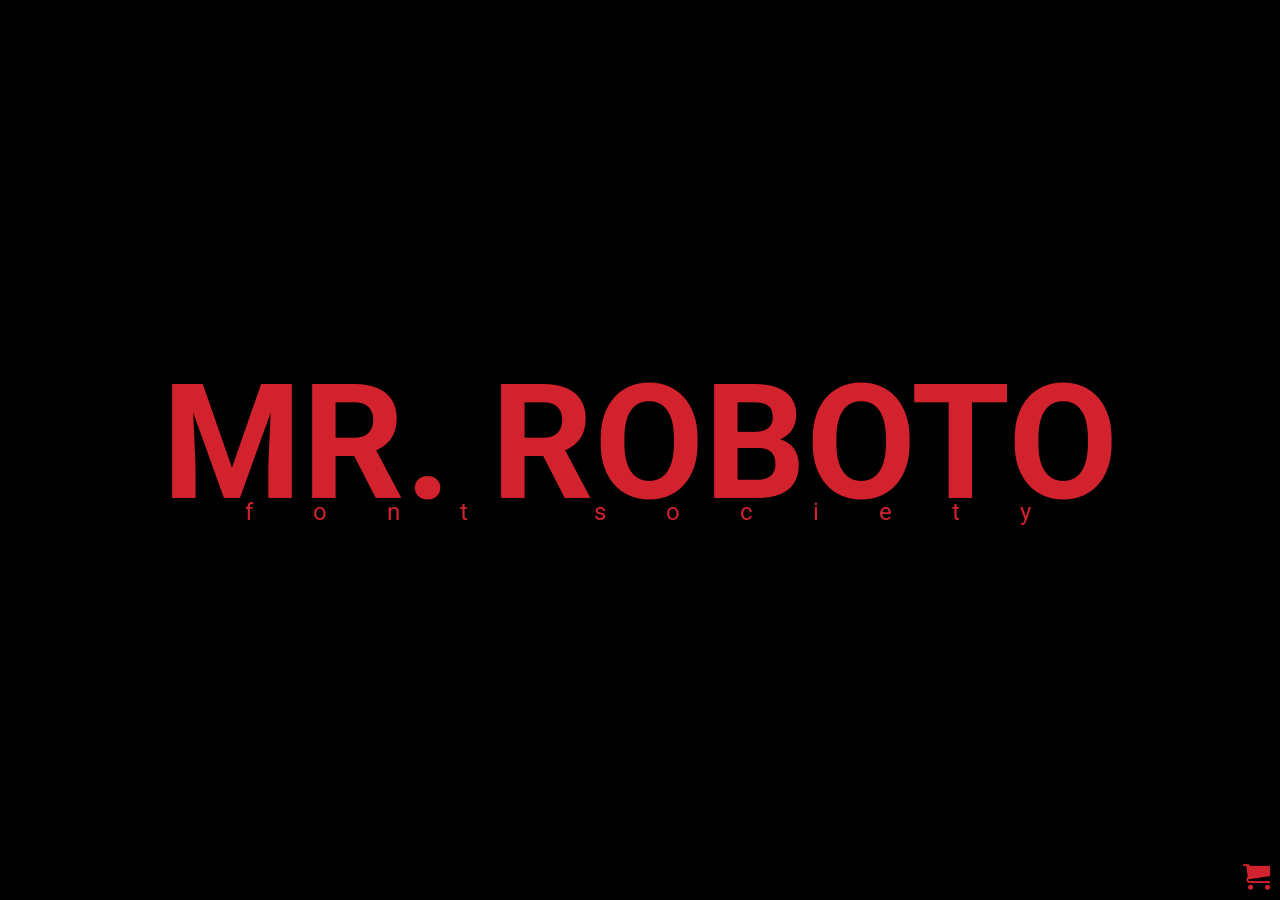
==== index.html @ d5da386e "rename it" ====
<!DOCTYPE html>
<html>
  <head>
    <meta charset="utf-8">
    <title>Mr. Roboto</title>
    <link href="https://fonts.googleapis.com/css?family=Roboto:100" rel="stylesheet">
    <link href="style.css" rel="stylesheet">
  </head>
  <body>
    <div class="wrapper">
      <h1>MR. ROBOTO</h1>
      <p>font society</p>
    </div>
    <a href="https://goo.gl/b20CPL" target="_blank"><span class="icon-cart" title="Get the T-shirt"></span></a>
  </body>
</html>
---- style.css ----
@font-face {
  font-family: 'icomoon';
  src:  url('fonts/icomoon.eot?k7rjf9');
  src:  url('fonts/icomoon.eot?k7rjf9#iefix') format('embedded-opentype'),
    url('fonts/icomoon.ttf?k7rjf9') format('truetype'),
    url('fonts/icomoon.woff?k7rjf9') format('woff'),
    url('fonts/icomoon.svg?k7rjf9#icomoon') format('svg');
  font-weight: normal;
  font-style: normal;
}

[class^="icon-"], [class*=" icon-"] {
  /* use !important to prevent issues with browser extensions that change fonts */
  font-family: 'icomoon' !important;
  speak: none;
  font-style: normal;
  font-weight: normal;
  font-variant: normal;
  text-transform: none;
  line-height: 1;

  /* Better Font Rendering =========== */
  -webkit-font-smoothing: antialiased;
  -moz-osx-font-smoothing: grayscale;
}

.icon-cart:before {
  content: "\1f6cd";
}

html, body {
  margin: 0;
  padding: 0;
  height: 100%;
  width: 100%;
  background-color: black;
  color: #d2222e;
  display: table;
}

.wrapper {
  text-align: center;
  display: table-cell;
  vertical-align: middle;
}

h1 {
  font-family: 'Roboto', sans-serif;
  font-size: 10em;
  margin: 0 auto;
}

.icon-cart {
  position: absolute;
  bottom: 10px;
  right: 10px;
  font-size: 1.7em;
}

a {
  color: #d2222e;
}

a:hover {
  cursor: pointer;
}

p {
  font-family: 'Roboto', sans-serif;
  font-size: 1.5em;
  margin-top: -1.6em;
  margin-left: 4.4%;
  letter-spacing: 2.5em;
}
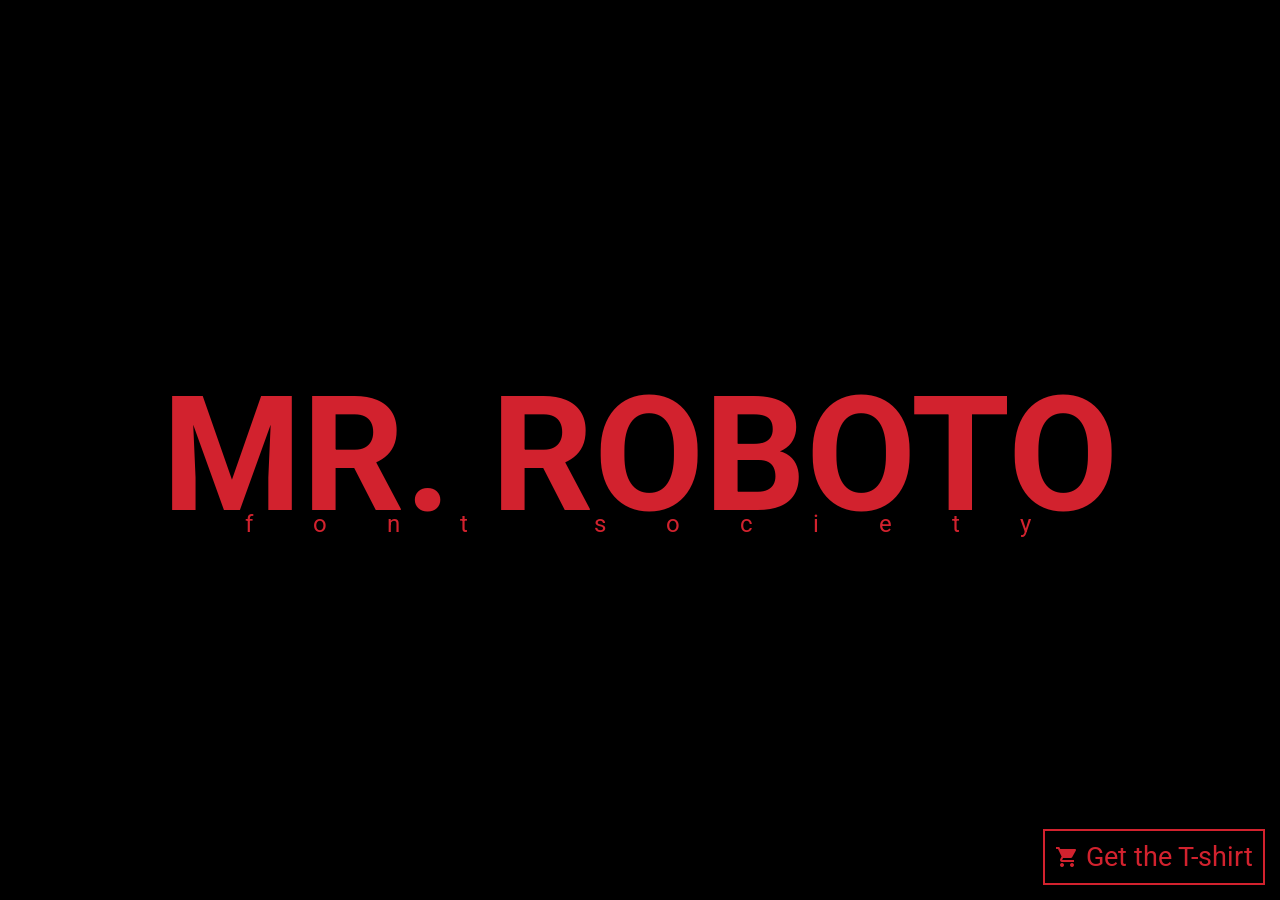
==== commit 10d9d6c2: "new link" ====
--- a/index.html
+++ b/index.html
@@ -2,15 +2,106 @@
 <html>
   <head>
     <meta charset="utf-8">
+    <meta http-equiv="X-UA-Compatible" content="IE=edge">
+    <meta name="viewport" content="width=device-width, initial-scale=1">
+    <meta name='theme-color' content='#000'>
+    <meta name='msapplication-navbutton-color' content='#000'>
+    <meta name='apple-mobile-web-app-capable' content='yes'>
+    <meta name='apple-mobile-web-app-status-bar-style' content='#000'>
+    <!-- open graph directives -->
+    <meta property="og:title"       content="Mr. Roboto">
+    <meta property="og:type"        content="website">
+    <meta property="og:locale"      content="en_US">
+    <meta property="og:site_name"   content="Mr. Roboto">
+    <meta property="og:description" content="A Mr. Robot T-shirt">
+    <meta property="og:url"         content="https://niccolomarcon.github.io/mr-roboto">
+    <meta property="og:image"       content="https://niccolomarcon.github.io/mr-roboto">
     <title>Mr. Roboto</title>
     <link href="https://fonts.googleapis.com/css?family=Roboto:100" rel="stylesheet">
-    <link href="style.css" rel="stylesheet">
+    <link href="https://fonts.googleapis.com/icon?family=Material+Icons" rel="stylesheet">
+    <link rel="shortcut icon" href="favicon.ico" type="image/x-icon">
+    <link rel="icon" href="favicon.ico" type="image/x-icon">
+    <style>
+      body {
+        margin: 0;
+        position: relative;
+        height: 100vh;
+        width: 100vw;
+        background-color: black;
+        color: #d2222e;
+        font-family: 'Roboto', sans-serif;
+        display: table;
+      }
+      .wrapper {
+        text-align: center;
+        display: table-cell;
+        vertical-align: middle;
+      }
+      .wrapper h1 {
+        font-size: 10em;
+        margin: 0;
+      }
+      .wrapper p {
+        font-size: 1.5em;
+        margin: -1.6em auto auto 4.4%;
+        letter-spacing: 2.5em;
+      }
+      #buy {
+        position: absolute;
+        bottom: 15px;
+        right: 15px;
+        color: #d2222e;
+        font-size: 1.7em;
+        border-style: solid;
+        padding: 10px;
+        border-width: 2px;
+        border-color: #d2222e;
+        transition: background-color .5s, color .5s;
+      }
+      #buy i {
+        transform: translateY(3px);
+      }
+      #buy:hover {
+        background-color: #d2222e;
+        color: black;
+        cursor: pointer;
+      }
+      @media screen and (max-width: 930px) {
+        .wrapper h1 { font-size: 7em; }
+        .wrapper p { font-size: 1em; }
+      }
+      @media screen and (max-width: 650px) {
+        .wrapper h1 { font-size: 4em; }
+        .wrapper p { font-size: .6em; }
+      }
+      @media screen and (max-width: 380px) {
+        .wrapper h1 { font-size: 3em; }
+        .wrapper p { font-size: .45em; }
+      }
+    </style>
   </head>
+  
   <body>
     <div class="wrapper">
       <h1>MR. ROBOTO</h1>
       <p>font society</p>
     </div>
-    <a href="https://goo.gl/b20CPL" target="_blank"><span class="icon-cart" title="Get the T-shirt"></span></a>
+    <div id="buy">
+      <i class="material-icons">shopping_cart</i>
+      Get the T-shirt
+    </div>
+    
+    <script>
+      const url = 'https://goo.gl/b20CPL';
+      document.getElementById('buy').onclick = function() {
+        window.open(url, '_blank');
+      };
+      (function(i,s,o,g,r,a,m){i['GoogleAnalyticsObject']=r;i[r]=i[r]||function(){
+        (i[r].q=i[r].q||[]).push(arguments)},i[r].l=1*new Date();a=s.createElement(o),
+        m=s.getElementsByTagName(o)[0];a.async=1;a.src=g;m.parentNode.insertBefore(a,m)
+                              })(window,document,'script','https://www.google-analytics.com/analytics.js','ga');
+      ga('create', 'UA-86017818-1', 'auto');
+      ga('send', 'pageview');
+    </script>
   </body>
-</html>+</html>
